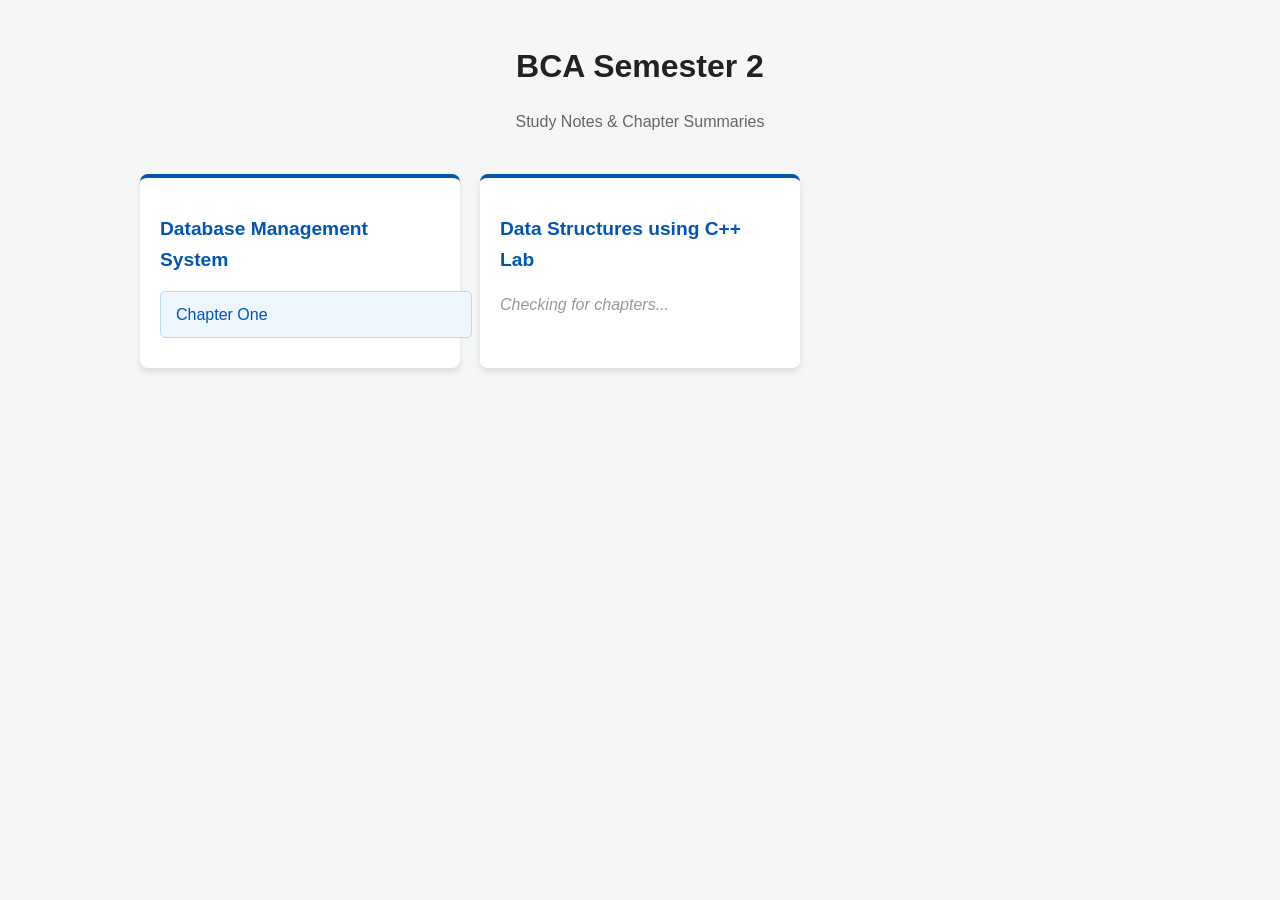
==== index.html @ 8d34ef4c "Initial commit with HTML files" ====
<!DOCTYPE html>
<html lang="en">
<head>
    <meta charset="UTF-8">
    <meta name="viewport" content="width=device-width, initial-scale=1.0">
    <title>BCA Sem 2 - Study Hub</title>
    <style>
        body {
            font-family: -apple-system, BlinkMacSystemFont, "Segoe UI", Roboto, Helvetica, Arial, sans-serif;
            line-height: 1.6;
            color: #333;
            max-width: 1000px;
            margin: 0 auto;
            padding: 20px;
            background-color: #f4f7f6;
        }
        h1 {
            text-align: center;
            color: #222;
            margin-bottom: 10px;
        }
        .subtitle {
            text-align: center;
            color: #666;
            margin-bottom: 40px;
        }
        .grid {
            display: grid;
            grid-template-columns: repeat(auto-fill, minmax(300px, 1fr));
            gap: 20px;
        }
        .card {
            background: white;
            padding: 20px;
            border-radius: 8px;
            box-shadow: 0 4px 6px rgba(0,0,0,0.1);
            border-top: 4px solid #0056b3;
        }
        .card h2 {
            font-size: 1.2em;
            color: #0056b3;
            margin-bottom: 15px;
        }
        .chapter-btn {
            display: block;
            width: 100%;
            text-align: left;
            padding: 10px 15px;
            margin-bottom: 10px;
            background-color: #eef6ff;
            color: #0056b3;
            text-decoration: none;
            border-radius: 5px;
            border: 1px solid #b8daff;
            transition: background 0.2s;
        }
        .chapter-btn:hover {
            background-color: #d2e9ff;
        }
        .loading {
            color: #999;
            font-style: italic;
        }
    </style>
</head>
<body>

    <h1>BCA Semester 2</h1>
    <p class="subtitle">Study Notes & Chapter Summaries</p>

    <div class="grid" id="subjects-container">
        <!-- JavaScript will generate the cards here -->
    </div>

    <script>
        // --- YOUR SUBJECT LIST ---
        // Edit this array if you want to change subject names or folder names.
        // "folder" is the name of the folder on GitHub where you put the HTML files.
        const subjects = [
            { name: "Database Management System", folder: "DBMS" },
            { name: "Data Structures using C++ Lab", folder: "DS_Cpp_Lab" },
        ];

        // --- THE AUTO-UPDATE MAGIC ---
        const numberWords = ["one", "two", "three", "four", "five", "six", "seven", "eight", "nine", "ten", "eleven", "twelve"];
        const container = document.getElementById('subjects-container');

        subjects.forEach(subject => {
            // Create the card for the subject
            const card = document.createElement('div');
            card.className = 'card';
            
            const title = document.createElement('h2');
            title.innerText = subject.name;
            card.appendChild(title);

            const loadingText = document.createElement('p');
            loadingText.className = 'loading';
            loadingText.innerText = 'Checking for chapters...';
            card.appendChild(loadingText);

            container.appendChild(card);

            // Check for chapter files (chapter_one.html to chapter_twelve.html)
            let chaptersFound = false;

            numberWords.forEach(word => {
                const filePath = `${subject.folder}/chapter_${word}.html`;
                
                // Send a silent request to see if the file exists
                fetch(filePath, { method: 'HEAD' })
                    .then(response => {
                        if (response.ok) {
                            chaptersFound = true;
                            loadingText.style.display = 'none'; // Hide loading text
                            
                            // Create the button/link
                            const link = document.createElement('a');
                            link.href = filePath;
                            link.className = 'chapter-btn';
                            link.innerText = `Chapter ${word.charAt(0).toUpperCase() + word.slice(1)}`;
                            card.appendChild(link);
                        }
                    })
                    .catch(err => {
                        // File doesn't exist, do nothing
                    });
            });
        });
    </script>

</body>
</html>
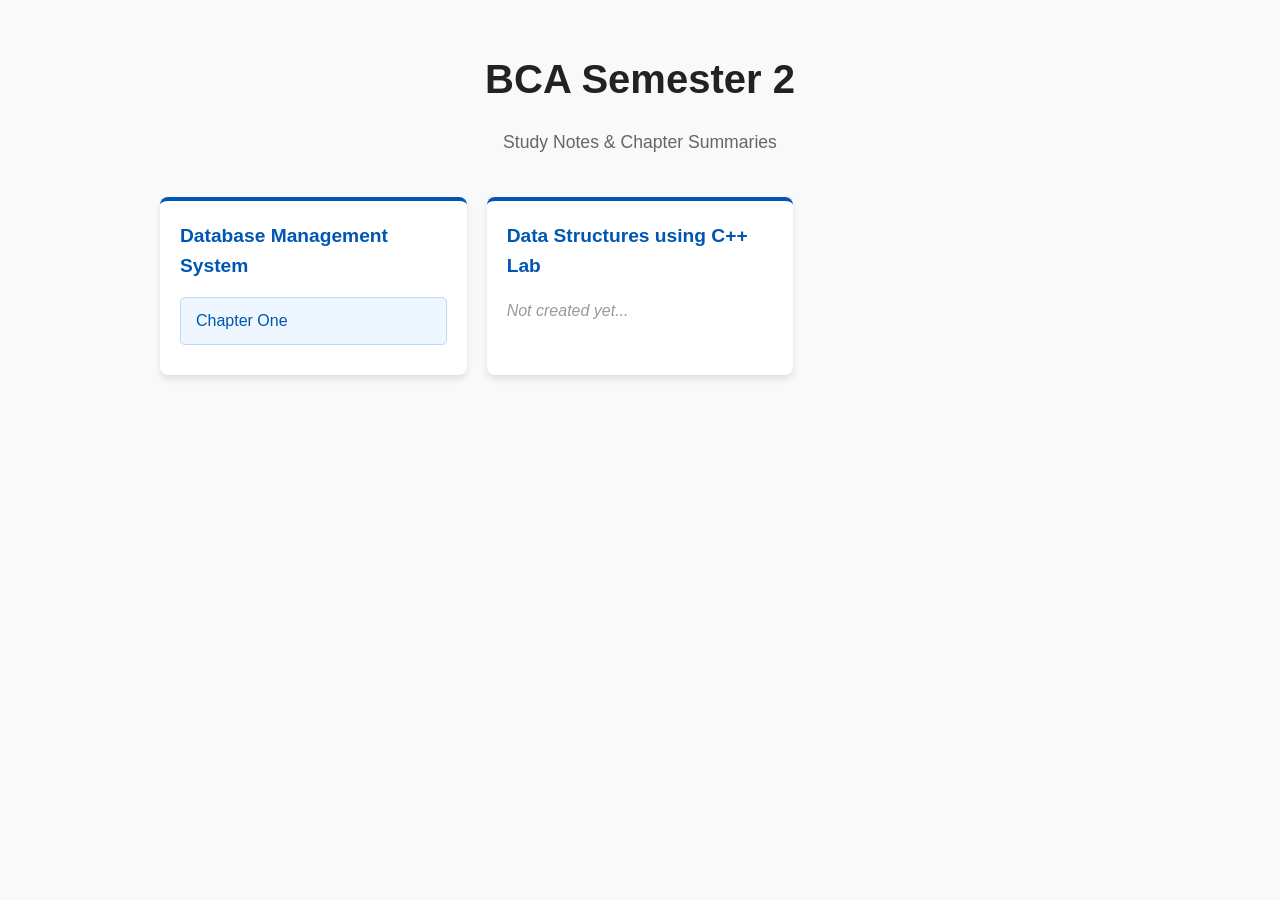
==== commit 06e055fa: "Init website" ====
--- a/index.html
+++ b/index.html
@@ -4,64 +4,8 @@
     <meta charset="UTF-8">
     <meta name="viewport" content="width=device-width, initial-scale=1.0">
     <title>BCA Sem 2 - Study Hub</title>
-    <style>
-        body {
-            font-family: -apple-system, BlinkMacSystemFont, "Segoe UI", Roboto, Helvetica, Arial, sans-serif;
-            line-height: 1.6;
-            color: #333;
-            max-width: 1000px;
-            margin: 0 auto;
-            padding: 20px;
-            background-color: #f4f7f6;
-        }
-        h1 {
-            text-align: center;
-            color: #222;
-            margin-bottom: 10px;
-        }
-        .subtitle {
-            text-align: center;
-            color: #666;
-            margin-bottom: 40px;
-        }
-        .grid {
-            display: grid;
-            grid-template-columns: repeat(auto-fill, minmax(300px, 1fr));
-            gap: 20px;
-        }
-        .card {
-            background: white;
-            padding: 20px;
-            border-radius: 8px;
-            box-shadow: 0 4px 6px rgba(0,0,0,0.1);
-            border-top: 4px solid #0056b3;
-        }
-        .card h2 {
-            font-size: 1.2em;
-            color: #0056b3;
-            margin-bottom: 15px;
-        }
-        .chapter-btn {
-            display: block;
-            width: 100%;
-            text-align: left;
-            padding: 10px 15px;
-            margin-bottom: 10px;
-            background-color: #eef6ff;
-            color: #0056b3;
-            text-decoration: none;
-            border-radius: 5px;
-            border: 1px solid #b8daff;
-            transition: background 0.2s;
-        }
-        .chapter-btn:hover {
-            background-color: #d2e9ff;
-        }
-        .loading {
-            color: #999;
-            font-style: italic;
-        }
-    </style>
+    <!-- Linking the external CSS file -->
+    <link rel="stylesheet" href="style.css">
 </head>
 <body>
 
@@ -74,19 +18,16 @@
 
     <script>
         // --- YOUR SUBJECT LIST ---
-        // Edit this array if you want to change subject names or folder names.
-        // "folder" is the name of the folder on GitHub where you put the HTML files.
         const subjects = [
             { name: "Database Management System", folder: "DBMS" },
             { name: "Data Structures using C++ Lab", folder: "DS_Cpp_Lab" },
         ];
 
-        // --- THE AUTO-UPDATE MAGIC ---
         const numberWords = ["one", "two", "three", "four", "five", "six", "seven", "eight", "nine", "ten", "eleven", "twelve"];
         const container = document.getElementById('subjects-container');
 
         subjects.forEach(subject => {
-            // Create the card for the subject
+            // Create the card
             const card = document.createElement('div');
             card.className = 'card';
             
@@ -96,25 +37,22 @@
 
             const loadingText = document.createElement('p');
             loadingText.className = 'loading';
-            loadingText.innerText = 'Checking for chapters...';
+            loadingText.innerText = 'Not created yet...';
             card.appendChild(loadingText);
 
             container.appendChild(card);
 
-            // Check for chapter files (chapter_one.html to chapter_twelve.html)
             let chaptersFound = false;
 
             numberWords.forEach(word => {
                 const filePath = `${subject.folder}/chapter_${word}.html`;
                 
-                // Send a silent request to see if the file exists
                 fetch(filePath, { method: 'HEAD' })
                     .then(response => {
                         if (response.ok) {
                             chaptersFound = true;
-                            loadingText.style.display = 'none'; // Hide loading text
+                            loadingText.style.display = 'none';
                             
-                            // Create the button/link
                             const link = document.createElement('a');
                             link.href = filePath;
                             link.className = 'chapter-btn';
--- a/style.css
+++ b/style.css
@@ -0,0 +1,74 @@
+/* style.css */
+
+/* THIS FIXES THE BUTTONS GOING OUTSIDE THE BOX */
+*, *::before, *::after {
+    box-sizing: border-box;
+}
+
+body {
+    font-family: -apple-system, BlinkMacSystemFont, "Segoe UI", Roboto, Helvetica, Arial, sans-serif;
+    line-height: 1.6;
+    color: #333;
+    max-width: 1000px;
+    margin: 0 auto;
+    padding: 20px;
+    background-color: #f9f9f9;
+}
+
+h1 {
+    text-align: center;
+    color: #222;
+    font-size: 2.5em;
+    margin-bottom: 10px;
+}
+
+.subtitle {
+    text-align: center;
+    color: #666;
+    margin-bottom: 40px;
+    font-size: 1.1em;
+}
+
+.grid {
+    display: grid;
+    grid-template-columns: repeat(auto-fill, minmax(300px, 1fr));
+    gap: 20px;
+}
+
+.card {
+    background: white;
+    padding: 20px;
+    border-radius: 8px;
+    box-shadow: 0 4px 6px rgba(0,0,0,0.1);
+    border-top: 4px solid #0056b3;
+}
+
+.card h2 {
+    font-size: 1.2em;
+    color: #0056b3;
+    margin-top: 0;
+    margin-bottom: 15px;
+}
+
+.chapter-btn {
+    display: block;
+    width: 100%;
+    text-align: left;
+    padding: 10px 15px;
+    margin-bottom: 10px;
+    background-color: #eef6ff;
+    color: #0056b3;
+    text-decoration: none;
+    border-radius: 5px;
+    border: 1px solid #b8daff;
+    transition: background 0.2s;
+}
+
+.chapter-btn:hover {
+    background-color: #d2e9ff;
+}
+
+.loading {
+    color: #999;
+    font-style: italic;
+}
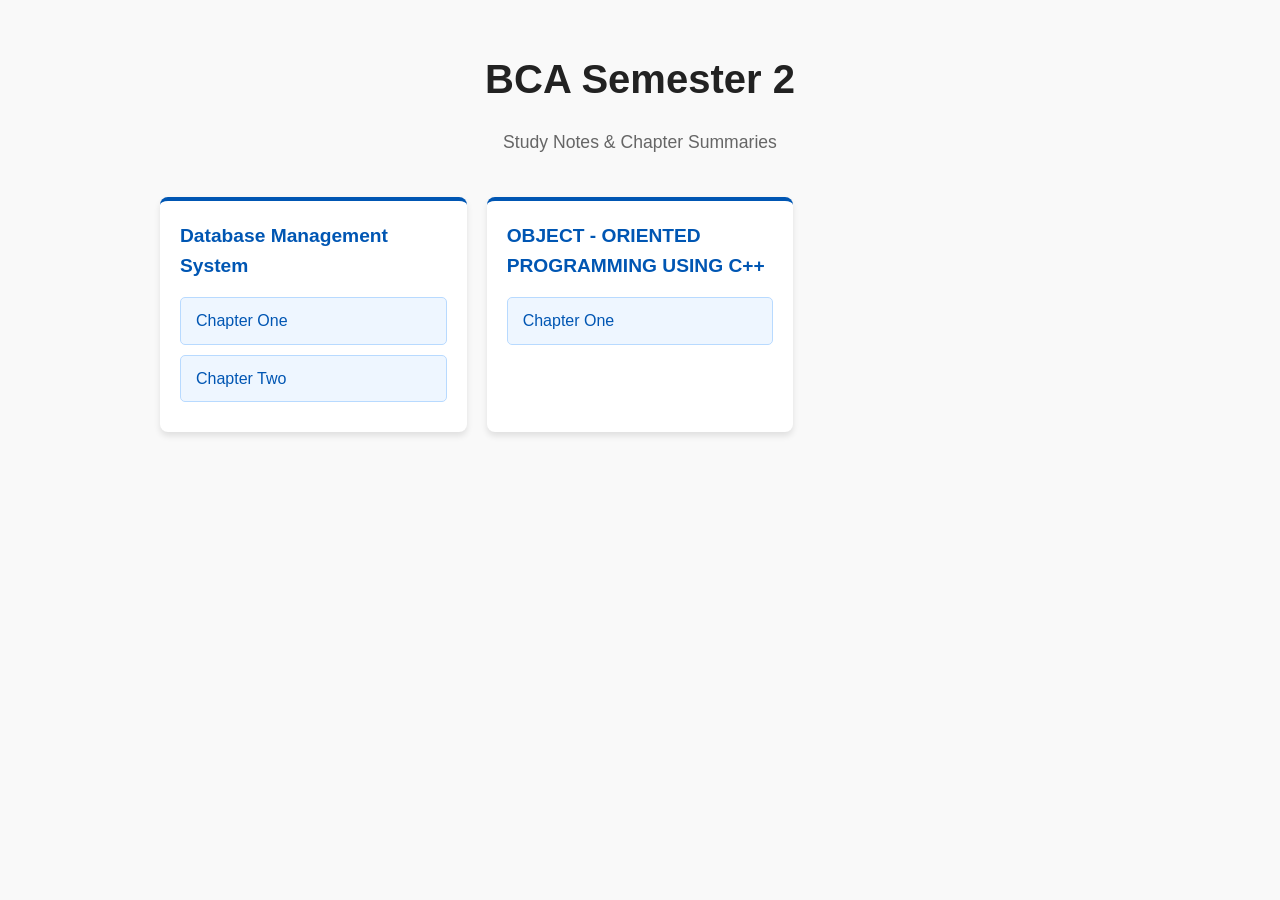
==== commit b7807923: "cpp update" ====
--- a/index.html
+++ b/index.html
@@ -20,7 +20,7 @@
         // --- YOUR SUBJECT LIST ---
         const subjects = [
             { name: "Database Management System", folder: "DBMS" },
-            { name: "Data Structures using C++ Lab", folder: "DS_Cpp_Lab" },
+            { name: "OBJECT - ORIENTED PROGRAMMING USING C++", folder: "Object oriented C++" },
         ];
 
         const numberWords = ["one", "two", "three", "four", "five", "six", "seven", "eight", "nine", "ten", "eleven", "twelve"];
